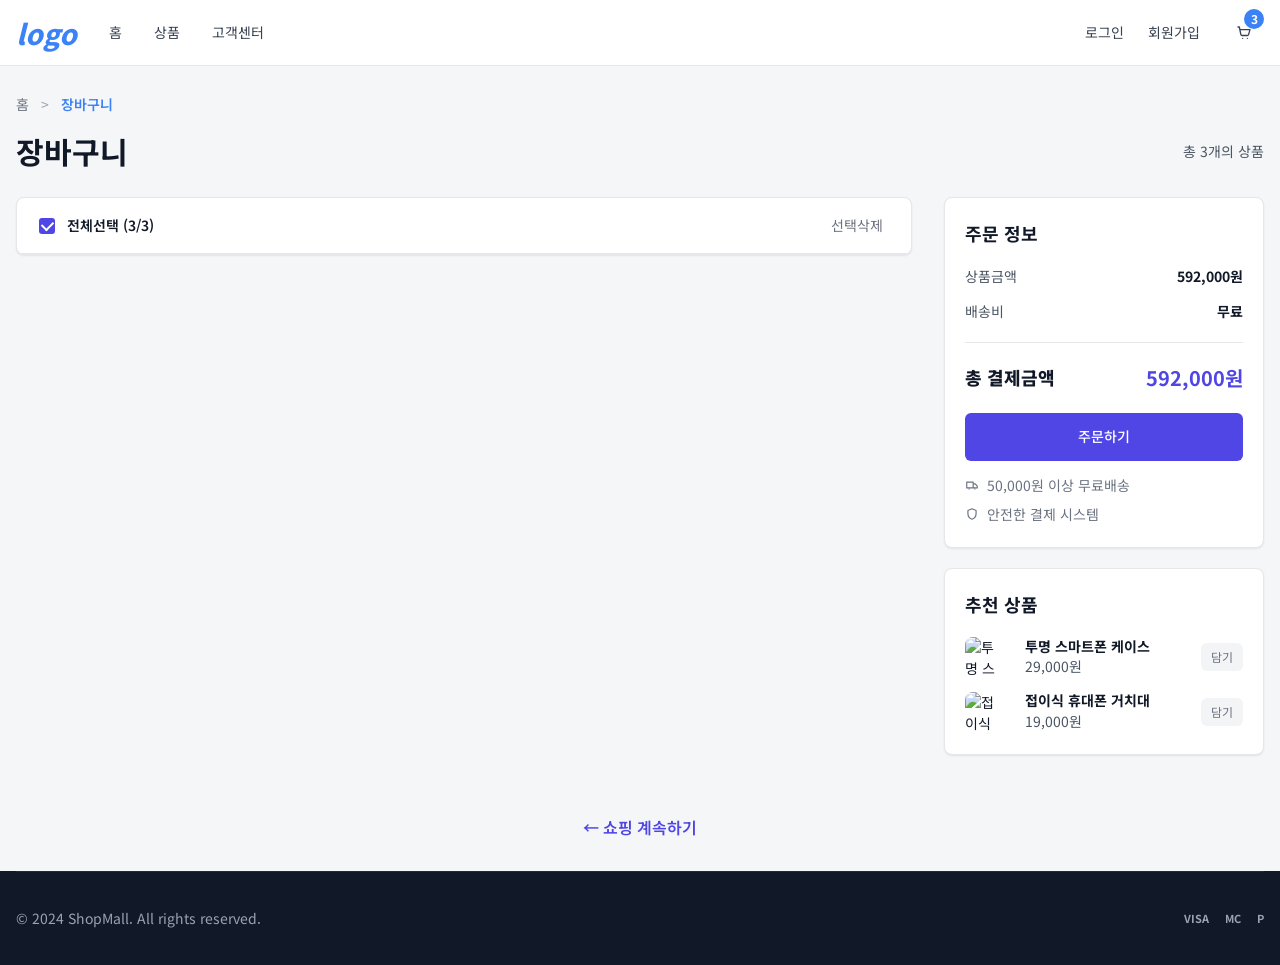
==== cart.html @ c9605603 "장바구니 정보 추가" ====
<!doctype html>
<html lang="ko">
  <head>
    <meta charset="UTF-8" />
    <meta name="viewport" content="width=device-width, initial-scale=1.0" />

    <title>ShopMall - 장바구니</title>

    <link rel="preconnect" href="https://fonts.googleapis.com" />
    <link rel="preconnect" href="https://fonts.gstatic.com" crossorigin />
    <link
      href="https://fonts.googleapis.com/css2?family=Noto+Sans+KR:wght@400;500;600;700;800&display=swap"
      rel="stylesheet"
    />
    <link rel="stylesheet" href="./css/common.css" />
    <link rel="stylesheet" href="./css/cart.css" />
  </head>

  <body>
    <header class="site-header">
      <div class="header-top container">
        <a href="./index.html" class="logo" aria-label="ShopMall home">logo</a>
        <nav class="simple-nav" aria-label="주요 메뉴">
          <ul>
            <li><a href="./index.html">홈</a></li>
            <li><a href="./index.html#products">상품</a></li>
            <li><a href="#">고객센터</a></li>
          </ul>
        </nav>
        <div class="user-actions">
          <a href="#">로그인</a>
          <a href="#">회원가입</a>
          <a href="./cart.html" class="cart-button" aria-label="장바구니">
            <span class="cart-icon" aria-hidden="true"></span>
            <span class="cart-count">3</span>
          </a>
        </div>
      </div>
    </header>

    <main class="cart-main">
      <section class="cart-page container" aria-labelledby="cart-title">
        <nav class="breadcrumb" aria-label="현재 위치">
          <a href="./index.html">홈</a>
          <span aria-hidden="true">&gt;</span>
          <strong>장바구니</strong>
        </nav>

        <div class="cart-title-row">
          <h1 id="cart-title">장바구니</h1>
          <p class="cart-count-text">총 3개의 상품</p>
        </div>

        <div class="cart-layout">
          <section class="cart-list" aria-label="장바구니 상품 목록">
            <div class="cart-list-header">
              <span class="select-all"
                ><span class="check-box" aria-hidden="true"></span>전체선택 (3/3)</span
              >
              <button type="button">선택삭제</button>
            </div>

            <!-- <article class="cart-item">
              <span class="item-check"><span class="check-box" aria-hidden="true"></span></span>
              <div class="cart-thumb">
                <img
                  src="https://images.unsplash.com/photo-1505740420928-5e560c06d30e?auto=format&fit=crop&w=240&q=80"
                  alt="프리미엄 무선 블루투스 헤드폰"
                />
              </div>
              <div class="cart-item-info">
                <h2>프리미엄 무선 블루투스 헤드폰</h2>
                <p>브랜드명 | 블랙</p>
                <strong>189,000원</strong>
              </div>
              <div class="quantity-box" aria-label="수량">
                <button type="button" aria-label="수량 줄이기">-</button>
                <span>1</span>
                <button type="button" aria-label="수량 늘리기">+</button>
              </div>
              <button type="button" class="remove-item" aria-label="프리미엄 무선 블루투스 헤드폰 삭제"></button>
            </article> -->
          </section>

          <aside class="cart-side" aria-label="주문 요약">
            <section class="order-card">
              <h2>주문 정보</h2>
              <div class="order-row">
                <span>상품금액</span>
                <strong>592,000원</strong>
              </div>
              <div class="order-row">
                <span>배송비</span>
                <strong>무료</strong>
              </div>
              <div class="order-total">
                <span>총 결제금액</span>
                <strong>592,000원</strong>
              </div>
              <button type="button" class="btn btn-primary">주문하기</button>
              <ul class="order-benefits">
                <li>50,000원 이상 무료배송</li>
                <li>안전한 결제 시스템</li>
              </ul>
            </section>

            <section class="recommend-card">
              <h2>추천 상품</h2>
              <article class="mini-product">
                <img
                  src="https://images.unsplash.com/photo-1601593346740-925612772716?auto=format&fit=crop&w=120&q=80"
                  alt="투명 스마트폰 케이스"
                />
                <div>
                  <h3>투명 스마트폰 케이스</h3>
                  <p>29,000원</p>
                </div>
                <button type="button" class="recommend-add">담기</button>
              </article>
              <article class="mini-product">
                <img
                  src="https://images.unsplash.com/photo-1616348436168-de43ad0db179?auto=format&fit=crop&w=120&q=80"
                  alt="접이식 휴대폰 거치대"
                />
                <div>
                  <h3>접이식 휴대폰 거치대</h3>
                  <p>19,000원</p>
                </div>
                <button type="button" class="recommend-add">담기</button>
              </article>
            </section>
          </aside>
        </div>

        <div class="continue-wrap">
          <a href="./index.html" class="continue-link">← 쇼핑 계속하기</a>
        </div>
      </section>
    </main>

    <footer class="site-footer">
      <div class="footer-inner container">
        <p>© 2024 ShopMall. All rights reserved.</p>
        <ul class="payment-list" aria-label="지원 결제 수단">
          <li>visa</li>
          <li>mc</li>
          <li>p</li>
        </ul>
      </div>
    </footer>

    <script type="module" src="js/cart.js"></script>
  </body>
</html>
---- css/common.css ----
:root {
  --font-base: "Noto Sans KR", system-ui, -apple-system, BlinkMacSystemFont, "Segoe UI", sans-serif;
  --color-bg: #f4f6f8;
  --color-surface: #ffffff;
  --color-text: #111827;
  --color-muted: #6b7280;
  --color-border: #e5e7eb;
  --color-form-border: #d9dee7;
  --color-link: #374151;
  --color-link-hover: #2563eb;
  --color-primary: #3b82f6;
  --color-primary-hover: #2563eb;
  --color-primary-text: #ffffff;
  --color-button-muted: #f0f1f4;
  --color-footer: #111827;
  --color-footer-text: #9ca3af;
  --shadow-card: 0 1px 2px rgba(17, 24, 39, 0.08);
  --radius-card: 8px;
  --radius-control: 12px;
  --container: 1248px;
}

* {
  box-sizing: border-box;
}

body {
  margin: 0;
  background: var(--color-bg);
  color: var(--color-text);
  font-family: var(--font-base);
  font-size: 14px;
  line-height: 1.5;
}

img {
  display: block;
  max-width: 100%;
}

a {
  color: var(--color-link);
  text-decoration: none;
}

a:hover {
  color: var(--color-link-hover);
}

button,
input,
select {
  font: inherit;
}

button {
  cursor: pointer;
}

.container {
  width: min(100% - 32px, var(--container));
  margin-inline: auto;
}

.sr-only {
  position: absolute;
  width: 1px;
  height: 1px;
  padding: 0;
  overflow: hidden;
  clip: rect(0, 0, 0, 0);
  white-space: nowrap;
  border: 0;
}

.btn {
  display: inline-flex;
  align-items: center;
  justify-content: center;
  min-height: 36px;
  padding: 0 20px;
  border: 0;
  border-radius: 6px;
  font-weight: 500;
  text-align: center;
}

.btn-primary {
  min-height: 48px;
  padding-inline: 31px;
  background: var(--color-primary);
  color: var(--color-primary-text);
}

.btn-primary:hover {
  background: var(--color-primary-hover);
  color: var(--color-primary-text);
}

.btn-muted {
  width: 100%;
  background: var(--color-button-muted);
  color: #4b5563;
}

.site-header {
  background: var(--color-surface);
  border-bottom: 1px solid var(--color-border);
}

.header-top {
  display: flex;
  align-items: center;
  gap: 32px;
  min-height: 65px;
}

.logo {
  color: var(--color-primary);
  font-size: 28px;
  font-weight: 800;
  font-style: italic;
  line-height: 1;
}

.search-form {
  position: relative;
  width: 236px;
}

.search-form input {
  width: 100%;
  height: 38px;
  padding: 0 14px 0 40px;
  border: 1px solid var(--color-form-border);
  border-radius: 19px;
  color: var(--color-text);
  outline: none;
}

.search-form input::placeholder {
  color: #9ca3af;
}

.search-form input:focus {
  border-color: var(--color-primary);
  box-shadow: 0 0 0 3px rgba(59, 130, 246, 0.16);
}

.search-icon,
.cart-icon,
.cart-add::before {
  display: inline-block;
  width: 16px;
  height: 16px;
  background: currentColor;
  content: "";
  mask: var(--icon) center / contain no-repeat;
  -webkit-mask: var(--icon) center / contain no-repeat;
}

.search-icon {
  --icon: url("data:image/svg+xml,%3Csvg xmlns='http://www.w3.org/2000/svg' fill='none' viewBox='0 0 24 24' stroke='%23000'%3E%3Cpath stroke-linecap='round' stroke-linejoin='round' stroke-width='2' d='m21 21-4.3-4.3m1.3-5.2a6.5 6.5 0 1 1-13 0 6.5 6.5 0 0 1 13 0Z'/%3E%3C/svg%3E");
  position: absolute;
  left: 14px;
  top: 50%;
  color: #9ca3af;
  transform: translateY(-50%);
}

.cart-icon,
.cart-add::before {
  --icon: url("data:image/svg+xml,%3Csvg xmlns='http://www.w3.org/2000/svg' fill='none' viewBox='0 0 24 24' stroke='%23000'%3E%3Cpath stroke-linecap='round' stroke-linejoin='round' stroke-width='2' d='M3 3h2l2.2 11.2a2 2 0 0 0 2 1.6h7.7a2 2 0 0 0 1.9-1.4L21 7H6M10 20h.01M17 20h.01'/%3E%3C/svg%3E");
}

.user-actions {
  display: flex;
  align-items: center;
  gap: 24px;
  margin-left: auto;
}

.cart-button {
  position: relative;
  display: inline-flex;
  width: 40px;
  height: 40px;
  align-items: center;
  justify-content: center;
  color: #374151;
}

.cart-count {
  position: absolute;
  top: -4px;
  right: 0;
  display: grid;
  width: 20px;
  height: 20px;
  place-items: center;
  border-radius: 50%;
  background: var(--color-primary);
  color: var(--color-primary-text);
  font-size: 12px;
  font-weight: 700;
}

.category-nav {
  border-top: 1px solid var(--color-border);
}

.category-nav ul {
  display: flex;
  gap: 32px;
  min-height: 56px;
  align-items: center;
  margin: 0;
  padding: 0;
  list-style: none;
  font-size: 16px;
}

fieldset {
  display: grid;
  gap: 8px;
  margin: 0 0 28px;
  padding: 0;
  border: 0;
}

legend {
  margin-bottom: 12px;
  color: #374151;
  font-size: 16px;
  font-weight: 500;
}

label {
  display: flex;
  align-items: center;
  gap: 12px;
  color: #4b5563;
}

input[type="checkbox"],
input[type="radio"] {
  width: 16px;
  height: 16px;
  margin: 0;
  accent-color: var(--color-primary);
}

select {
  min-width: 96px;
  height: 36px;
  padding: 0 36px 0 16px;
  border: 1px solid var(--color-border);
  border-radius: 18px;
  background: var(--color-button-muted);
}

.site-footer {
  background: var(--color-footer);
}

.footer-inner {
  display: flex;
  min-height: 94px;
  align-items: center;
  justify-content: space-between;
  border-top: 1px solid rgba(255, 255, 255, 0.08);
  color: var(--color-footer-text);
}

.footer-inner p {
  margin: 0;
}

.payment-list {
  display: flex;
  gap: 16px;
  margin: 0;
  padding: 0;
  list-style: none;
  color: var(--color-footer-text);
  font-size: 11px;
  font-weight: 700;
  text-transform: uppercase;
}

.common-preview {
  min-height: 420px;
  padding: 80px 0;
}

.common-preview h1 {
  margin: 0 0 12px;
}

.common-preview p {
  margin: 0 0 24px;
  color: var(--color-muted);
}

@media (max-width: 768px) {
  .header-top {
    flex-wrap: wrap;
    gap: 16px;
    padding: 16px 0;
  }

  .search-form {
    order: 3;
    width: 100%;
  }

  .category-nav ul {
    gap: 20px;
    overflow-x: auto;
    white-space: nowrap;
  }

}

@media (max-width: 520px) {
  .user-actions {
    gap: 14px;
    font-size: 13px;
  }

  .footer-inner {
    align-items: flex-start;
    flex-direction: column;
    justify-content: center;
    gap: 14px;
  }
}
---- css/cart.css ----
.cart-main {
  min-height: calc(100vh - 159px);
  background: var(--color-bg);
}

.simple-nav ul {
  display: flex;
  gap: 32px;
  margin: 0;
  padding: 0;
  list-style: none;
}

.simple-nav a {
  color: #374151;
}

.cart-page {
  padding: 28px 0 32px;
}

.breadcrumb {
  display: flex;
  align-items: center;
  gap: 12px;
  margin-bottom: 18px;
  color: #9ca3af;
}

.breadcrumb a {
  color: #6b7280;
}

.breadcrumb strong {
  color: var(--color-primary);
  font-weight: 600;
}

.cart-title-row {
  display: flex;
  align-items: center;
  justify-content: space-between;
  margin-bottom: 28px;
}

.cart-title-row h1 {
  margin: 0;
  font-size: 30px;
  line-height: 1.2;
}

.cart-count-text {
  margin: 0;
  color: #4b5563;
}

.cart-layout {
  display: grid;
  grid-template-columns: minmax(0, 2fr) 320px;
  gap: 32px;
  align-items: start;
}

.cart-list,
.order-card,
.recommend-card {
  border: 1px solid var(--color-border);
  border-radius: var(--radius-card);
  background: var(--color-surface);
  box-shadow: var(--shadow-card);
}

.cart-list-header {
  display: flex;
  align-items: center;
  justify-content: space-between;
  min-height: 56px;
  padding: 0 22px;
  border-bottom: 1px solid var(--color-border);
}

.select-all,
.item-check {
  display: inline-flex;
  align-items: center;
  gap: 12px;
  color: #111827;
  font-weight: 600;
}

.cart-list-header button,
.remove-item,
.recommend-add {
  border: 0;
  background: transparent;
  color: #6b7280;
}

.cart-item {
  display: grid;
  grid-template-columns: 32px 96px minmax(0, 1fr) 120px 32px;
  gap: 24px;
  align-items: center;
  min-height: 133px;
  padding: 20px 22px;
}

.cart-item + .cart-item {
  border-top: 1px solid var(--color-border);
}

.check-box {
  display: inline-grid;
  width: 16px;
  height: 16px;
  place-items: center;
  border-radius: 3px;
  background: #4f46e5;
}

.check-box::before {
  width: 9px;
  height: 6px;
  border-bottom: 2px solid #fff;
  border-left: 2px solid #fff;
  content: "";
  transform: rotate(-45deg) translate(1px, -1px);
}

.cart-thumb {
  overflow: hidden;
  width: 72px;
  height: 72px;
  border-radius: 12px;
  background: #f3f4f6;
}

.cart-thumb img {
  width: 100%;
  height: 100%;
  object-fit: cover;
}

.cart-item-info h2 {
  margin: 0 0 4px;
  font-size: 16px;
  line-height: 1.5;
}

.cart-item-info p {
  margin: 0 0 8px;
  color: #6b7280;
}

.cart-item-info strong {
  font-size: 18px;
}

.quantity-box {
  display: inline-flex;
  width: 96px;
  height: 30px;
  align-items: center;
  justify-content: space-between;
  border: 1px solid var(--color-form-border);
  border-radius: 15px;
  color: #111827;
}

.quantity-box button {
  width: 30px;
  height: 100%;
  border: 0;
  background: transparent;
  color: #6b7280;
}

.remove-item {
  display: inline-grid;
  width: 24px;
  height: 24px;
  place-items: center;
  padding: 0;
}

.remove-item::before {
  width: 16px;
  height: 16px;
  background: currentColor;
  content: "";
  mask: url("data:image/svg+xml,%3Csvg xmlns='http://www.w3.org/2000/svg' fill='none' viewBox='0 0 24 24' stroke='%23000'%3E%3Cpath stroke-linecap='round' stroke-linejoin='round' stroke-width='2' d='M3 6h18M8 6V4h8v2m-9 0 1 14h8l1-14M10 10v6M14 10v6'/%3E%3C/svg%3E")
    center / contain no-repeat;
  -webkit-mask: url("data:image/svg+xml,%3Csvg xmlns='http://www.w3.org/2000/svg' fill='none' viewBox='0 0 24 24' stroke='%23000'%3E%3Cpath stroke-linecap='round' stroke-linejoin='round' stroke-width='2' d='M3 6h18M8 6V4h8v2m-9 0 1 14h8l1-14M10 10v6M14 10v6'/%3E%3C/svg%3E")
    center / contain no-repeat;
}

.cart-side {
  display: grid;
  gap: 20px;
}

.order-card,
.recommend-card {
  padding: 22px 20px;
}

.order-card h2,
.recommend-card h2 {
  margin: 0 0 18px;
  font-size: 18px;
  line-height: 1.55;
}

.order-row,
.order-total {
  display: flex;
  align-items: center;
  justify-content: space-between;
  gap: 16px;
}

.order-row {
  margin-bottom: 14px;
  color: #4b5563;
}

.order-row strong {
  color: #111827;
}

.order-total {
  margin: 20px 0 20px;
  padding-top: 20px;
  border-top: 1px solid var(--color-border);
  font-size: 18px;
  font-weight: 800;
}

.order-total strong {
  color: #4f46e5;
  font-size: 20px;
}

.order-card .btn {
  width: 100%;
  background: #4f46e5;
}

.order-card .btn:hover {
  background: #4338ca;
}

.order-benefits {
  display: grid;
  gap: 8px;
  margin: 14px 0 0;
  padding: 0;
  color: #6b7280;
  list-style: none;
}

.order-benefits li {
  display: flex;
  align-items: center;
  gap: 8px;
}

.order-benefits li::before {
  display: inline-block;
  width: 14px;
  height: 14px;
  background: currentColor;
  content: "";
  mask: var(--benefit-icon) center / contain no-repeat;
  -webkit-mask: var(--benefit-icon) center / contain no-repeat;
}

.order-benefits li:first-child {
  --benefit-icon: url("data:image/svg+xml,%3Csvg xmlns='http://www.w3.org/2000/svg' fill='none' viewBox='0 0 24 24' stroke='%23000'%3E%3Cpath stroke-linecap='round' stroke-linejoin='round' stroke-width='2' d='M3 7h11v10H3V7Zm11 3h3.5L21 14v3h-7v-7ZM7 19h.01M17 19h.01'/%3E%3C/svg%3E");
}

.order-benefits li:last-child {
  --benefit-icon: url("data:image/svg+xml,%3Csvg xmlns='http://www.w3.org/2000/svg' fill='none' viewBox='0 0 24 24' stroke='%23000'%3E%3Cpath stroke-linecap='round' stroke-linejoin='round' stroke-width='2' d='M12 3 5 6v5c0 4.4 2.8 8.4 7 10 4.2-1.6 7-5.6 7-10V6l-7-3Z'/%3E%3C/svg%3E");
}

.mini-product {
  display: grid;
  grid-template-columns: 48px minmax(0, 1fr) auto;
  gap: 12px;
  align-items: center;
}

.mini-product + .mini-product {
  margin-top: 14px;
}

.mini-product img {
  width: 40px;
  height: 40px;
  border-radius: 8px;
  object-fit: cover;
}

.mini-product h3 {
  margin: 0;
  font-size: 14px;
  line-height: 1.4;
}

.mini-product p {
  margin: 0;
  color: #4b5563;
}

.recommend-add {
  min-height: 28px;
  padding: 0 10px;
  border-radius: 6px;
  background: #f3f4f6;
  font-size: 12px;
}

.continue-link {
  display: inline-flex;
  align-items: center;
  gap: 8px;
  margin: 60px 0 0;
  color: #4f46e5;
  font-size: 16px;
  font-weight: 600;
}

.continue-wrap {
  text-align: center;
}

@media (max-width: 1024px) {
  .cart-layout {
    grid-template-columns: 1fr;
  }

  .cart-side {
    grid-template-columns: repeat(2, minmax(0, 1fr));
  }
}

@media (max-width: 768px) {
  .simple-nav {
    order: 3;
    width: 100%;
  }

  .simple-nav ul {
    gap: 24px;
  }

  .cart-title-row {
    align-items: flex-start;
    flex-direction: column;
    gap: 10px;
  }

  .cart-item {
    grid-template-columns: 24px 72px minmax(0, 1fr);
    gap: 16px;
  }

  .quantity-box,
  .remove-item {
    grid-column: 3;
  }

  .cart-side {
    grid-template-columns: 1fr;
  }
}

@media (max-width: 520px) {
  .cart-list-header {
    align-items: flex-start;
    flex-direction: column;
    gap: 8px;
    padding: 16px;
  }

  .cart-item {
    padding: 18px 16px;
  }

  .cart-thumb {
    width: 64px;
    height: 64px;
  }
}
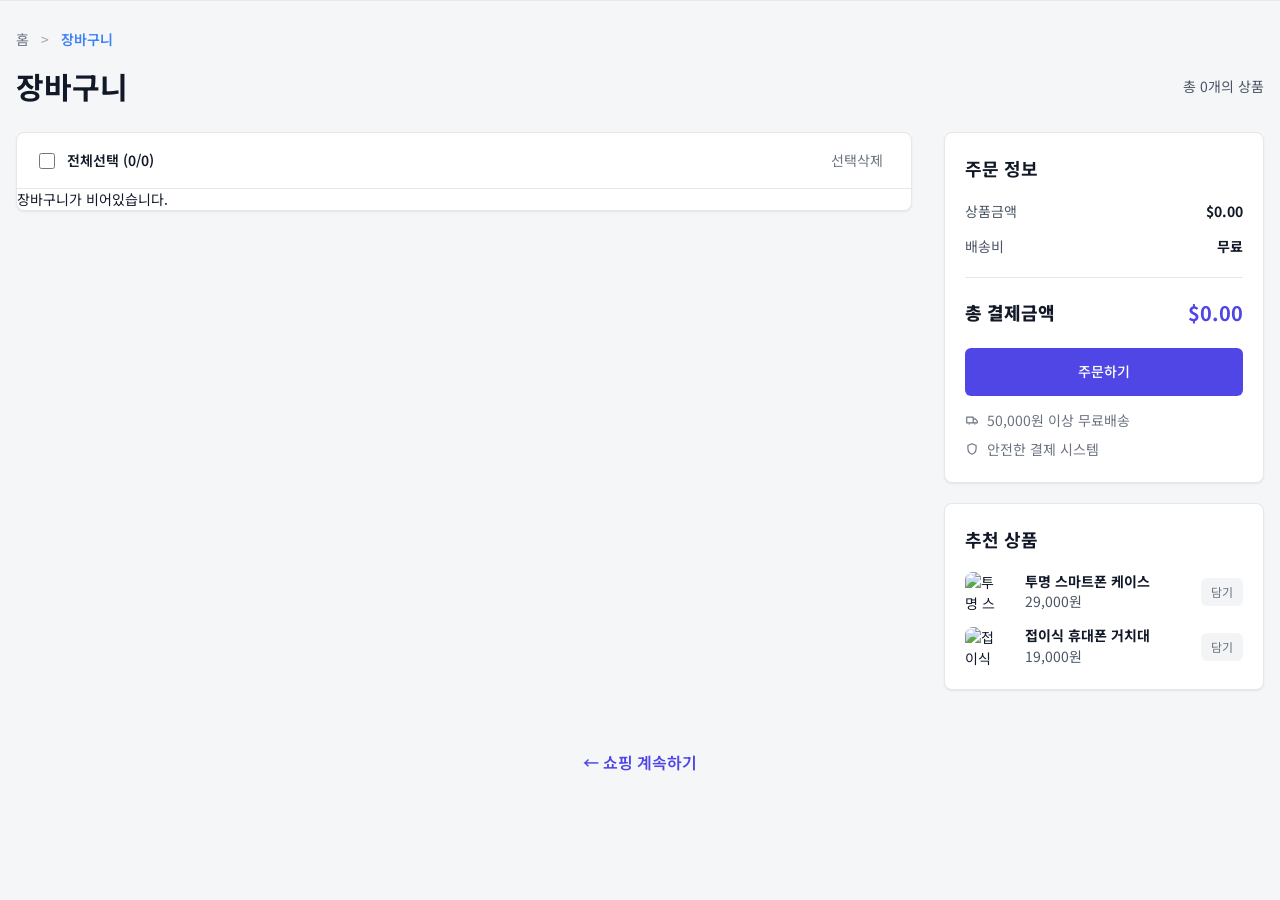
==== commit 9e38f1b7: "수정 내용 적기" ====
--- a/cart.html
+++ b/cart.html
@@ -17,26 +17,7 @@
   </head>
 
   <body>
-    <header class="site-header">
-      <div class="header-top container">
-        <a href="./index.html" class="logo" aria-label="ShopMall home">logo</a>
-        <nav class="simple-nav" aria-label="주요 메뉴">
-          <ul>
-            <li><a href="./index.html">홈</a></li>
-            <li><a href="./index.html#products">상품</a></li>
-            <li><a href="#">고객센터</a></li>
-          </ul>
-        </nav>
-        <div class="user-actions">
-          <a href="#">로그인</a>
-          <a href="#">회원가입</a>
-          <a href="./cart.html" class="cart-button" aria-label="장바구니">
-            <span class="cart-icon" aria-hidden="true"></span>
-            <span class="cart-count">3</span>
-          </a>
-        </div>
-      </div>
-    </header>
+    <header class="site-header"></header>
 
     <main class="cart-main">
       <section class="cart-page container" aria-labelledby="cart-title">
@@ -48,15 +29,16 @@
 
         <div class="cart-title-row">
           <h1 id="cart-title">장바구니</h1>
-          <p class="cart-count-text">총 3개의 상품</p>
+          <p class="cart-count-text">총 0개의 상품</p>
         </div>
 
         <div class="cart-layout">
           <section class="cart-list" aria-label="장바구니 상품 목록">
             <div class="cart-list-header">
-              <span class="select-all"
-                ><span class="check-box" aria-hidden="true"></span>전체선택 (3/3)</span
-              >
+              <label class="select-all">
+                <input type="checkbox" />
+                <span>전체선택 (0/0)</span>
+              </label>
               <button type="button">선택삭제</button>
             </div>
 
@@ -138,16 +120,14 @@
       </section>
     </main>
 
-    <footer class="site-footer">
-      <div class="footer-inner container">
-        <p>© 2024 ShopMall. All rights reserved.</p>
-        <ul class="payment-list" aria-label="지원 결제 수단">
-          <li>visa</li>
-          <li>mc</li>
-          <li>p</li>
-        </ul>
-      </div>
-    </footer>
+    <footer class="site-footer"></footer>
+
+    <script type="module">
+      import { renderHeader } from "./js/modules/header.js";
+      import { renderFooter } from "./js/modules/footer.js";
+      renderHeader();
+      renderFooter();
+    </script>
 
     <script type="module" src="js/cart.js"></script>
   </body>
--- a/css/cart.css
+++ b/css/cart.css
@@ -86,6 +86,17 @@
   gap: 12px;
   color: #111827;
   font-weight: 600;
+}
+
+.select-all {
+  cursor: pointer;
+}
+
+.select-all input[type="checkbox"] {
+  width: 16px;
+  height: 16px;
+  margin: 0;
+  accent-color: #4f46e5;
 }
 
 .cart-list-header button,
